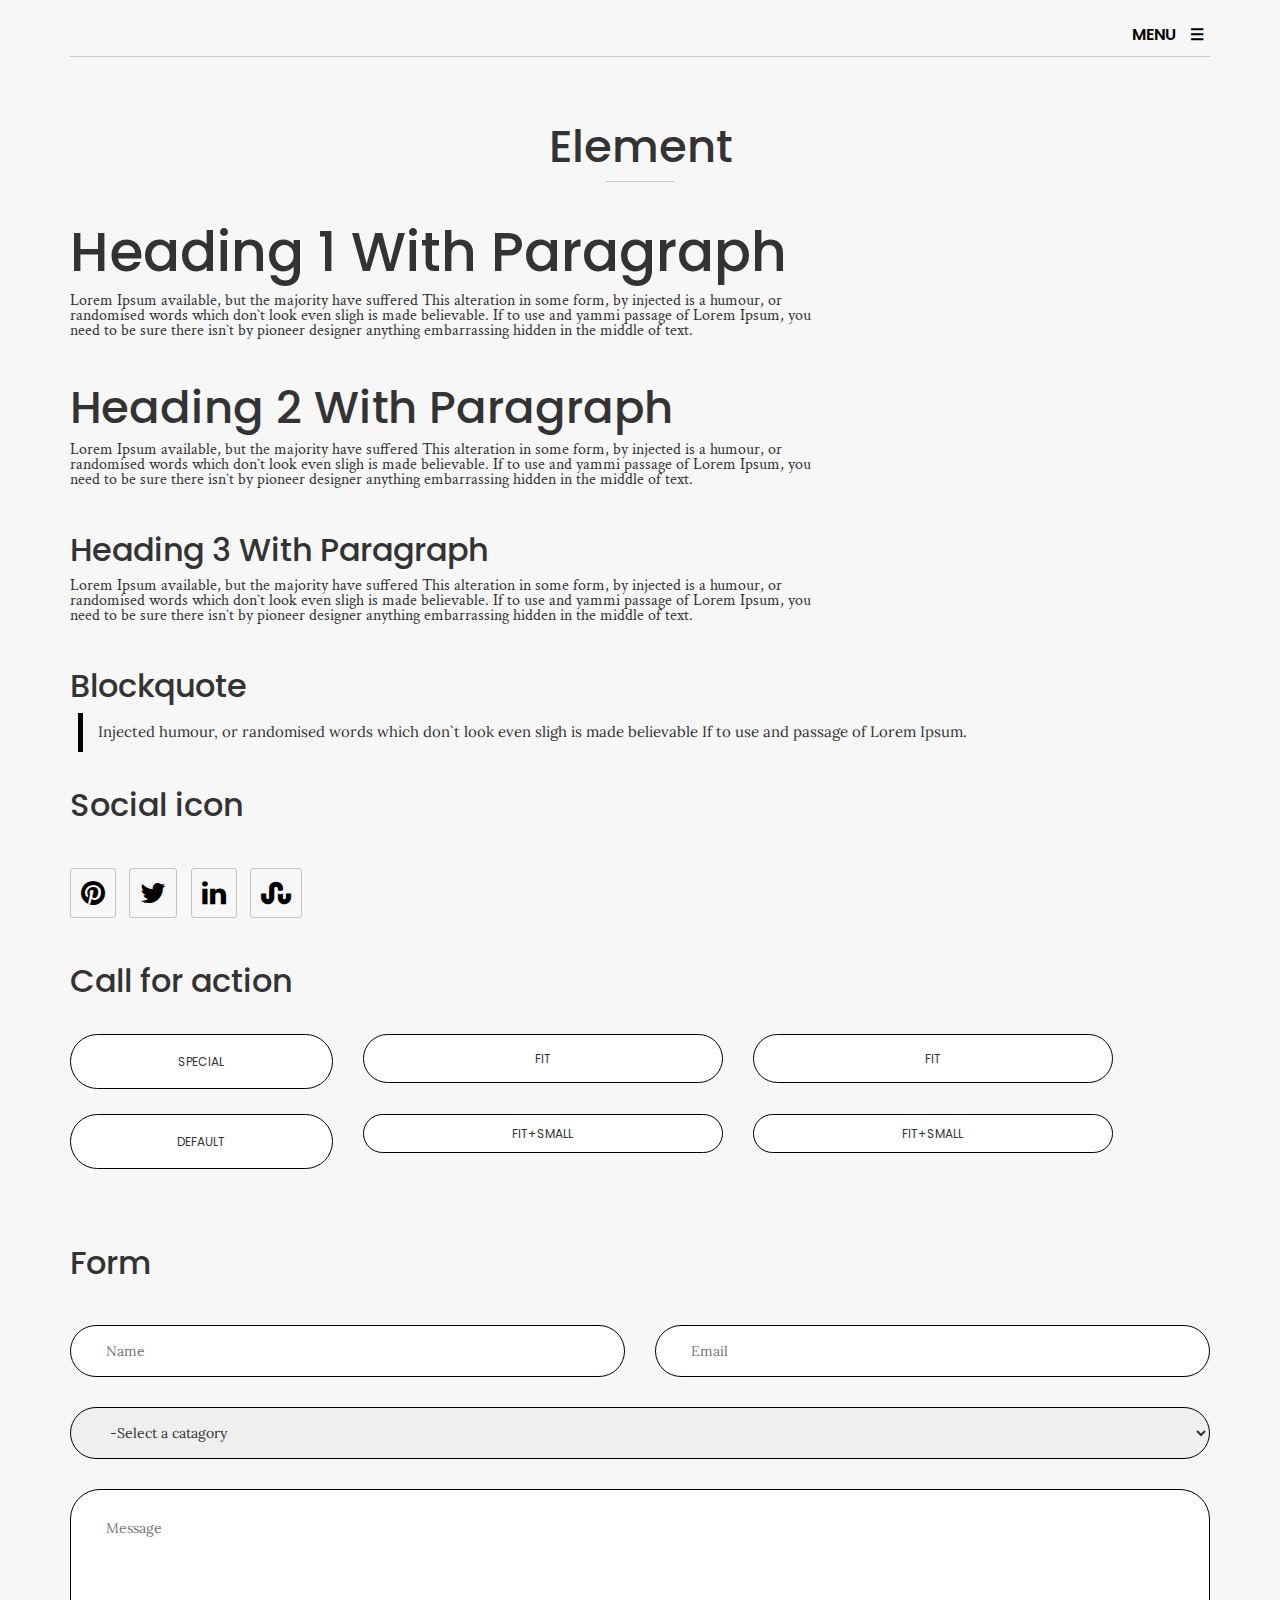
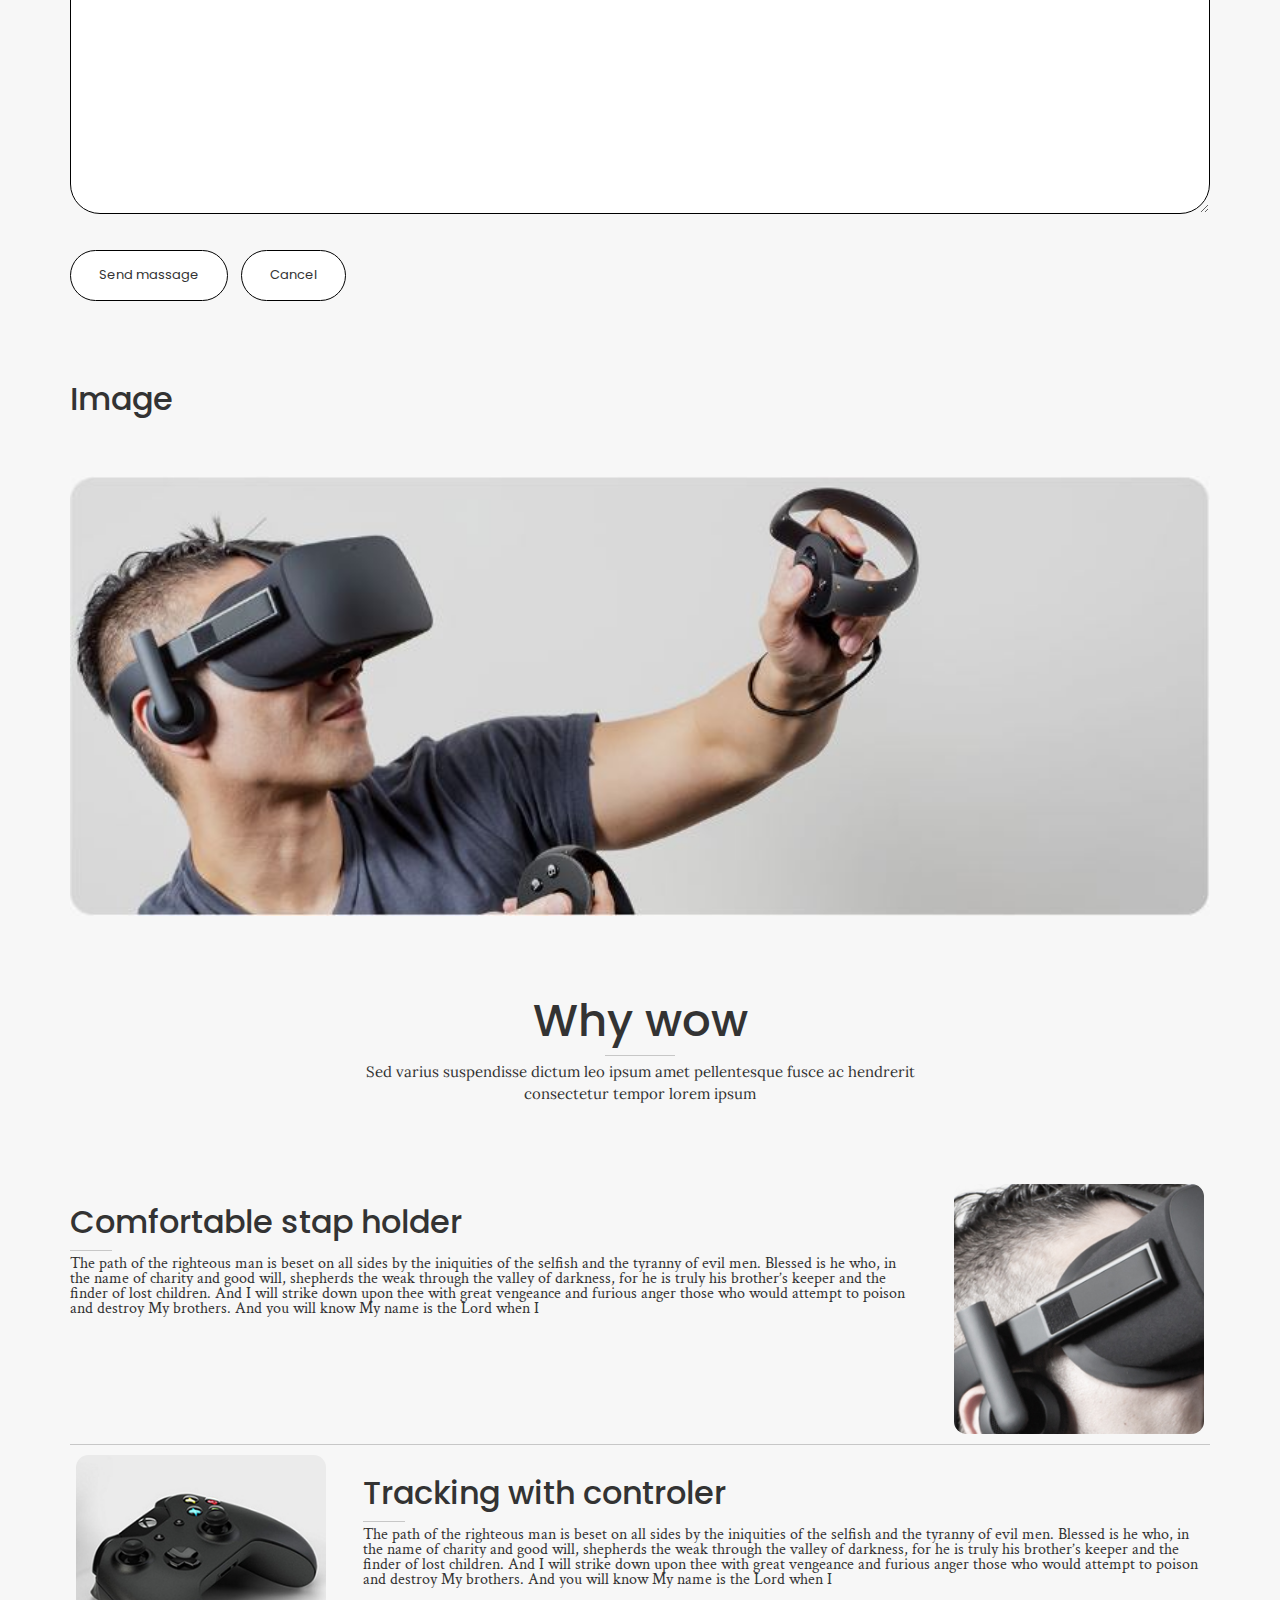
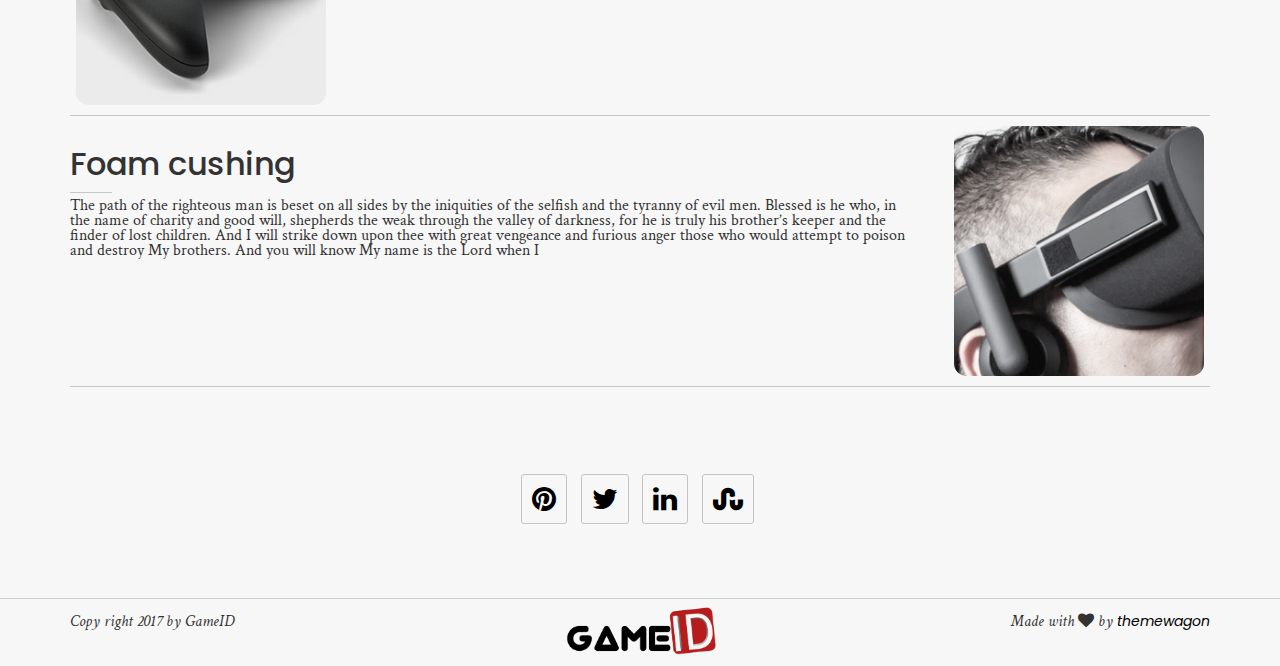
==== element.html @ fc6f2560 "first commit" ====
<!DOCTYPE html>
<html>
<head>
        <meta charset="utf-8">
        <meta http-equiv="X-UA-Compatible" content="IE=edge">
        <meta name="viewport" content="width=device-width, initial-scale=1">
        <meta name="description" content="">
        <meta name="author" content="">
        <link rel="stylesheet" type="text/css" href="assets/css/bootstrap.min.css">
        <link rel="stylesheet" type="text/css" href="assets/font-awesome/css/font-awesome.min.css">
        <link href="https://fonts.googleapis.com/css?family=Lora:400i" rel="stylesheet">
        <link href="https://fonts.googleapis.com/css?family=Poppins:400,600" rel="stylesheet">
        <link href="https://fonts.googleapis.com/css?family=Crimson+Text" rel="stylesheet">
        <link rel="stylesheet" type="text/css" href="assets/css/style.css">
        <script type="text/javascript" src="assets/js/script.js" ></script>
        <title>GameID</title>
</head>
<body>
<!-- div used to make the body blur -->
<div class="overlay" id="overlay" onclick="closeNav()"></div>

    <section class="element-full">
        <section class="head-bar">
          <div class="container">
              <div class="row">
                <div class="col-lg-6 col-xs-6 col-sm-6 col-md-6">
                </div>
                <div class="col-lg-6 col-xs-6 col-sm-6 col-md-6 text-right">
                    <div id="mySidenav" class="sidenav text-center">
                    <a href="javascript:void(0)" class="closebtn" onclick="closeNav()">&times;</a><br>
                    <a href="index.html">Home</a><hr>
                        <a href="index.html">Harga Voucher</a><hr>
                        <a href="generic.html">Cara Beli</a><hr>
                        <a href="element.html">Tentang Kami</a>
                </div>
                    <div class="main" id="main">
                      <a href="#" onclick="openNav()">MENU &#9776;</a>
                    </div>
                </div>
              </div>
              <hr>
          </div>
        </section>
        <section class="element-page">
          <div class="container">
            <h2 class="text-center">Element</h2>
            <hr class="hr-mid">

            <section class="Element-heading">
              <h1>Heading 1 With Paragraph</h1>
              <p class="Element-heading-para font-2">
                Lorem Ipsum available, but the majority have suffered This alteration in some form, by injected is a humour, or randomised words which don`t look even sligh is made  believable. If  to use and yammi passage of Lorem Ipsum, you need to be sure there isn`t by pioneer designer anything embarrassing hidden in the middle of text.
              </p>
            </section>
            <section class="Element-heading">
                <h2>Heading 2 With Paragraph</h2>
                <p class="Element-heading-para font-2">
                  Lorem Ipsum available, but the majority have suffered This alteration in some form, by injected is a humour, or randomised words which don`t look even sligh is made  believable. If  to use and yammi passage of Lorem Ipsum, you need to be sure there isn`t by pioneer designer anything embarrassing hidden in the middle of text.
                </p>
            </section>
            <section class="Element-heading">
                <h3>Heading 3 With Paragraph</h3>
                <p class="Element-heading-para font-2">
                  Lorem Ipsum available, but the majority have suffered This alteration in some form, by injected is a humour, or randomised words which don`t look even sligh is made  believable. If  to use and yammi passage of Lorem Ipsum, you need to be sure there isn`t by pioneer designer anything embarrassing hidden in the middle of text.
                </p>
            </section>
            <section class="Element-heading">
              <h3>Blockquote</h3>
              <div class="row">
              <div class="col-xs-12 col-lg-12 col-sm-12 col-md-12 blockquote-row">
                  <div class="col-xs-12 col-lg-12 col-sm-12 col-md-12 blockquote-side">
                    <p class="font-1">
                      Injected humour, or randomised words which don`t look even sligh is made
                      believable If  to use and passage of Lorem Ipsum.
                    </p>
                  </div>
              </div>
            </section>
            <section class="Element-heading">
              <h3>Social icon</h3>
                  <section class="social E-social">
                    <ul>
                      <li><a href="#" class="fa fa-pinterest fa-2x" aria-hidden="true"></a></li>
                      <li><a href="#" class="fa fa-twitter fa-2x" aria-hidden="true"></a></li>
                      <li><a href="#" class="fa fa-linkedin fa-2x" aria-hidden="true"></a></li>
                      <li><a href="#" class="fa fa-stumbleupon fa-2x" aria-hidden="true"></a></li>  
                    </ul>
                  </section>
            </section>
            <section class="Element-heading">
              <h3>Call for action</h3>
                  <div class="row btn-line">
                    <div class="col-lg-3 col-md-3 col-sm-3 col-xs-11">
                      <a class="btn btn-default call-btn-1" href="#">SPECIAL</a>
                    </div>
                    <div class="col-lg-4 col-md-4 col-sm-4 col-xs-12">
                      <a class="btn btn-default call-btn-2" href="#">FIT</a>
                    </div>
                    <div class="col-lg-4 col-md-4 col-sm-4 col-xs-12">
                      <a class="btn btn-default call-btn-2" href="#">FIT</a>
                    </div>
                  </div>

                  <div class="row btn-line">
                    <div class="col-lg-3 col-md-3 col-sm-3 col-xs-11">
                      <a class="btn btn-default call-btn-1" href="#">DEFAULT</a>
                    </div>
                    <div class="col-lg-4 col-md-4 col-sm-4 col-xs-12">
                      <a class="btn btn-default call-btn-3" href="#">FIT+SMALL</a>
                    </div>
                    <div class="col-lg-4 col-md-4 col-sm-4 col-xs-12">
                      <a class="btn btn-default call-btn-3" href="#">FIT+SMALL</a>
                    </div>
                  </div>
            </section>
            <section class="form-section">
              <h3>Form</h3>
              <form>
                <fieldset>
                  <div class="row">
                  <div class="col-lg-6 col-md-6 col-sm-12 col-xs-12">
                  <input type="text" name="name" placeholder="Name">
                  </div>
                  <div class="col-lg-6 col-md-6 col-sm-12 col-xs-12">
                    <input type="text" name="email" placeholder="Email">
                  </div>
                  <div class="col-lg-12 col-md-12 col-sm-12 col-xs-12">
                    <select id="select">
                      <option>-Select a catagory</option>
                      <option>1</option>
                      <option>2</option>
                      <option>3</option>
                      <option>4</option>
                    </select>
                  </div> 
                  <div class="col-lg-12 col-md-12 col-sm-12 col-xs-12">
                    <textarea rows="14" id="comment" placeholder="Message" ></textarea>
                  </div> 
                  </div>
                  <button type="submit" class="btn btn-default">Send massage</button>
                  <button type="submit" class="btn btn-default">Cancel</button>
                </fieldset>
              </form>
            </section>
            <section class="E-image">
              <h3>Image</h3>
              <img class="img-generic img-responsive" src="assets/img/5.jpg">
            </section>
            <div class="row why-div">
              <div class="text-center why-pad">
                     <h2>Why wow</h2>
              </div>
                   <hr class="hr-mid">
                   <div class="sub-text text-center">
                         <p class="font-1">
                            Sed varius suspendisse dictum leo ipsum amet pellentesque
                            fusce ac hendrerit consectetur tempor lorem ipsum
                         </p>
                   </div>
            </div>
            <div class="row">
                <div class="col-lg-9 col-sm-12 col-md-9 col-xs-12">
                 <div class="holder-para">
                  <h3>Comfortable stap holder</h3>
                  <hr class="hr-short">
                  <p class="font-2">
                        The path of the righteous man is beset on all sides by the iniquities of the selfish and the tyranny of evil men. Blessed 
                        is he who, in the name of charity and good will, shepherds the weak through the valley of darkness, for he is truly his brother’s keeper and the finder of lost children. And I will strike down upon thee with great vengeance and furious anger those who would attempt to poison and destroy My brothers. And you will know My name is the Lord when I 
                  </p>
                 </div>
                </div>
                <div class="col-lg-3 col-xs-12 col-sm-12 col-md-3">
                        <div class="holder-img">
                          <img class="round-img img-responsive center-block" src="assets/img/2.jpg">
                        </div>
                </div>
            </div>

            <hr class="line-full">
            
            <div class="row"> 
                <div class="col-lg-9 col-xs-12 col-sm-12 col-md-9 col-md-push-3">
                 <div class="holder-para">
                  <h3>Tracking with controler</h3>
                  <hr class="hr-short">
                  <p class="font-2">
                    The path of the righteous man is beset on all sides by the iniquities of the selfish and the tyranny of evil men. Blessed 
                    is he who, in the name of charity and good will, shepherds the weak through the valley of darkness, for he is truly his brother’s keeper and the finder of lost children. And I will strike down upon thee with great vengeance and furious anger those who would attempt to poison and destroy My brothers. And you will know My name is the Lord when I 
                  </p>
                 </div>
                </div>
                <div class="col-lg-3 col-xs-12 col-sm-12 col-md-3 col-md-pull-9">
                        <div class="holder-img">
                          <img class="round-img img-responsive center-block" src="assets/img/3.jpg">
                        </div>
                </div> 
            </div>

            <hr class="line-full">
            
            <div class="row">
                <div class="col-lg-9 col-xs-12 col-sm-12 col-md-9">
                 <div class="holder-para">
                  <h3>Foam cushing</h3>
                  <hr class="hr-short">
                  <p class="font-2">
                        The path of the righteous man is beset on all sides by the iniquities of the selfish and the tyranny of evil men. Blessed 
                        is he who, in the name of charity and good will, shepherds the weak through the valley of darkness, for he is truly his brother’s keeper and the finder of lost children. And I will strike down upon thee with great vengeance and furious anger those who would attempt to poison and destroy My brothers. And you will know My name is the Lord when I  
                  </p>
                 </div>
                </div>
                <div class="col-lg-3 col-xs-12 col-sm-12 col-md-3">
                        <div class="holder-img">
                          <img class="round-img img-responsive center-block" src="assets/img/2.jpg">
                        </div>
                </div>
            </div>
            <hr class="line-full">
        </section>
        <section class="social">
          <ul>
            <li><a href="#" class="fa fa-pinterest fa-2x" aria-hidden="true"></a></li>
            <li><a href="#" class="fa fa-twitter fa-2x" aria-hidden="true"></a></li>
            <li><a href="#" class="fa fa-linkedin fa-2x" aria-hidden="true"></a></li>
            <li><a href="#" class="fa fa-stumbleupon fa-2x" aria-hidden="true"></a></li>  
          </ul>
        </section>

    <section class="footer">
      <div class="container">
        <div class="row">
          <div class="col-lg-5 col-md-5 col-sm-5 col-xs-5">
            <div class="footer-p1">
                    <p class="font-2">Copy right 2017 by GameID</p>
            </div>
          </div>
          <div class="col-lg-2 col-md-2 col-sm-2 col-xs-2">
            <img class="img-responsive foot-img" src="assets/img/wow_logo.png">
          </div>
          <div class="col-lg-5 col-md-5 col-sm-5 col-xs-5">
            <div class="footer-p2" >
                     <p class="font-2">Made with  <i class="fa fa-heart" aria-hidden="true" ></i> by <a href="https://themewagon.com/themes/" target="_blank">themewagon</a></p>
            </div>
          </div>
        </div>
      </div>
    </section>
 
</body>
</html>
---- assets/css/style.css ----
html, body{
  min-height: 100%;
}
body{
  position: relative;
}
*{
    outline: none;
}
.overlay{
  position: absolute;
  top: 0;
  left: 0;
  width: 0%;
  height: 0%;
  z-index: 9;
  background-color: rgba(0,0,0,0.5); /*dim the background*/
}
.sidenav {
    height: 100%;
    width: 0;
    position: fixed;
    z-index: 10;
    top: 0;
    right: 0;
    background-color: white;
    overflow-x: hidden;
    transition: 0.5s;
    padding-top: 5%;
}
.main a{
    color: black;
    text-decoration: none;
    font-size: 16px;
    cursor:pointer;
    word-spacing: 10px;
    font-weight: 600;

}
.sidenav a {
    padding: 5%;
    text-decoration: none;
    color: #818181;
    display: block;
    transition: 0.3s;
    font-size: 16px;
    letter-spacing: 2px;
}
.sidenav hr{
    margin-bottom: 5px;
    margin-top: 6px;
}

.sidenav a:hover, .offcanvas a:focus{
    color: #2c2b2b;
}

.sidenav .closebtn {
    position: absolute;
    top: 0;
    right: 25px;
    font-size: 36px;
    margin-left: 50px;
}

#main {
    transition: margin-left .5s;
    padding-right: 6px;
    padding-top: 15px;
}

/*@media screen and (max-height: 450px) {
  .sidenav {padding-top: 15px;}
  .sidenav a {font-size: 18px;}
}*/

.menu-ul{
    text-align: center;
}
.menu-ul li{
    list-style-type: none;
}
body {
    background-color: #fefefe;
    transition: background-color .5s;
    font-family: monospace; 
}
.head-bar{
    padding-top: 1vh;
    max-height: 10vh;
}
.wow-logo{
    padding-bottom: 2vh;
    padding-top:7vh;
}
.img-logo{
    max-height: 15vh;
    margin-left: auto;
    margin-right: auto;
}
.helmet{
    max-height: 5vh;
}
.head{
    min-height: 60vh;
    position: relative;
    background-position: bottom;
    background-repeat: no-repeat;
    background-size:53vh;
}
.fix-bottom{
    text-align: bottom;

}
/*button {
    background-color: #fefefe;
    border-color: black;
    color: black;
    text-align: center;
    text-decoration: none;
    display: inline-block;
    font-size: 16px;
    border-radius: 50px;
    border-width: 1px;
    letter-spacing: 2px;

}*/
.wow-button{
    padding: 16px 60px;
    border: solid 1px black;
    color: black;
    text-align: center;
    text-decoration: none;
    display: inline-block;
    font-size: 16px;
    border-radius: 50px;
    letter-spacing: 2px;
}
.wow-button:hover{
    color: #ffffff;
    background-color: #2d2d2d;
    transition: .5s;
}
.font-1{
    font-family: 'Lora', serif;
    font-size: 15px;
}
.hr-social{
    margin:0px;
    margin-top: 30px;
}
.index-part-2,.index-part-4,.index-part-3{
    padding-top: 2px;
    padding-bottom: 2px;
}
.index-part-2,.index-part-4{
    background-color: #f7f7f7;
}
hr{
    background-color: #c7c7c7; height: 1px; border: 0;
    margin-top: 1vh;
}
h1,h2,h4,h3,h5,a,button{
    font-family: 'Poppins', sans-serif;
}
h1{
    font-size: 55px;
}
h2{
    font-size:45px;
}
h3{
    font-size: 32px;
}
h4{
    font-size: 21px;
}
h5{
    font-size: 100%;
}
h6{
    font-size: 100%;
}
.sub-text{
    padding-right: 25%;
    padding-left: 25%;
    padding-bottom: 3%;   
}
.block{
    border-style: solid;
    border-color: #dcd9d9;
    border-width: 1px;
    margin-right: 0px;
    padding-top: 8%;
    padding-bottom: 5%;
    padding-left: 25%;
    padding-right: 25%;
}
.block-first{
    border-right: none;
    border-bottom: none;
}
.block-second{
    border-bottom: none;
}
.block-third{
    border-right: none;
}
.block p{
    line-height: 28px;
    padding-top: 10px;
}
.icon{
    background-color: #2d2d2d;
    color: white;
    display: table;
    width: 60px;
    height: 60px;
    border-radius: 100%;
    margin-right: auto;
    margin-left: auto;
}

i{
        display: table-cell; 
        vertical-align: middle;
        position: relative;
        top: 50%;
        transform: translateY(50%);
        
}
.font-2{
    font-family: 'Crimson Text', serif;
    font-size: 16px;
    line-height: 15px;
}
.round-img{
    display: table;
    width: 250px;
    height: 250px;
    border-radius: 5%;
}
.container-fluid{
    padding-left: 0px;
    padding-right: 0px;
}
.social{
    text-align: center;
    display: block;
    padding-top: 6%;
    padding-bottom: 5%;
}
.social ul{
    padding-left: 0px;
}
.social li{
    list-style-type: none;
    display: inline-block;
    border:1px solid #c8c2c2;
    margin-right: 5px;
    border-radius: 3px;
}
.social a{
    padding: 10px;
    color: black;
    text-align: center;
    text-decoration: none;
}

.social a:hover{
    color: #ffffff;
    background-color: #2d2d2d;
    transition: .5s;
}
.footer-p1,.footer-p2{
    padding-top: 10px;
    font-style: italic;
    font-size: 16px; 
}
.footer-p2{
    display: inline-block;
    text-align: right;
    padding-right: 0px;
    width: 100%;
}
i.fa-heart{
    transform:translateY(-20%);
    margin-bottom: 0px;
}
.footer{
    padding-top: 5px;
    padding-bottom: 10px;
    border-top: 1px solid #cccccc;
}
.generic-page{
    background-color: #f7f7f7; 
    padding-bottom: 30px;
}
.generic{
    padding-top: 25px;
}
.img-generic{
    padding-top: 15px;
    width: 100%;
    margin: 0px;
    padding-bottom: 60px;
}
.generic-p{
    padding-bottom: 20px;
    font-size: 18px;

}
.element-full{
    background-color: #f7f7f7; 
}
.element-page{
    padding-top: 25px;
}
.Element-heading{
    padding-top: 15px;
}
.Element-heading-para{
    padding-right: 380px;
}
.call-btn-1{
    border:1px solid black;
    border-radius: 30px;
    width:100%;
    margin-top: 20px;
    padding-top: 18px;
    padding-bottom: 18px;
    font-size: 12px;
}
.call-btn-2{
    border:1px solid black;
    border-radius: 25px;
    width:100%;
    margin-top: 20px;
    padding-top: 15px;
    padding-bottom: 15px;
    font-size: 12px;
}
.call-btn-3{
    border:1px solid black;
    border-radius: 25px;
    width:100%;
    margin-top: 20px;
    padding-top: 10px;
    padding-bottom: 10px;
    font-size: 12px;
}
.btn-line{
    padding-top: 5px;
}
.btn-line a:hover{
    color:white;
    background-color: black;
    transition: .5s;
}
.form-section{
    padding-top: 56px;
}
.col-block{
     padding-left:0px;padding-right:0px;
}

input,select,textarea{
     width: 100%;
    border:1px solid black;
    border-radius: 30px;
    font-family: 'Lora', serif;
    padding-top: 15px;
    padding-bottom: 15px;
    padding-left: 35px;
    margin-bottom: 30px;
}
textarea{
    padding-top: 28px;
}
.form-section h3{
    padding-bottom: 35px;
}
.form-section button{
    padding-top: 15px;
    padding-bottom: 15px;
    padding-left: 28px;
    padding-right: 28px;
    font-size: 13px;
    letter-spacing: 0px;
    margin-right: 5px;
    margin-bottom: 60px;
    border-radius: 50px;
    border:solid 1px black;
}
.form-section button:hover{
    color: #ffffff;
    background-color: #2d2d2d;
    transition: .5s;
}
.E-image img{
    padding-top: 50px;
}
.wow-btn{
     padding-top:4vh;
     padding-bottom:2vh;
}
.foot-img{
    margin-right: auto;
    margin-left: auto;
}
.why-div{
    margin-bottom:35px;
}
.line-full{
    margin-top:10px;margin-bottom:10px;
}
.hr-short{
     width:5%;
     margin-top: 5px;
    margin-bottom: 5px;
     margin-left: 0px;
}
.hr-mid{
    width: 6%;
    margin-top: 5px;
    margin-bottom: 5px;
    margin-left: auto;
    margin-right: auto;
}
.blockquote-row{
 padding-left:2%;
 padding-right: 18%;
}
.blockquote-side{
     border-left:thick solid black;padding-top:8px;
}
.blockquote-side.font-1{
    margin-left:12px;
}
.E-social{
    text-align:left;padding-top:36px;padding-bottom:0px;
}
.footer-p2 a{
    color: black;
    font-size: 14px;
}
@media screen and (min-width: 481px) and (max-width: 1200px) {

   .block{
    padding-top: 10px;
    padding-bottom: 15px;
    padding-left: 30px;
    padding-right: 30px;
   }
   .Element-heading-para{
    padding-right: 80px;
   }
   .footer-p1,.footer-p2{
    padding-top: 0px;
    font-size: 10px; 
    }
    .footer{
        padding-top: 15px;
        padding-bottom: 25px;
    }
    .footer-p2 a{
    font-size: 12px;
    }
}


@media only screen and (max-width: 480px) {
    .font-1{
        font-size: 18px;
    }
/*   .block{
    padding-top: 30px;
    padding-bottom: 20px;
    padding-left: 40px;
    padding-right: 40px;
   }*/
   .Element-heading-para{
    padding-right: 60px;
  }
    .footer-p1 p,.footer-p2 p{
    padding-top: 0px;
    font-size: 12px;
    letter-spacing: 0px;
    line-height: 14px; 
    }
    .footer-p2 p{
        line-height: 8px;
    }
    .footer-p2 a{
    font-size: 10px;
    }
    .footer{
        padding-top: 15px;
        padding-bottom: 25px;
    }
/*    .wow-logo{
    padding-bottom: 10px;
    padding-top: 40px;
    }*/
    .wow-btn{
     padding-top:20px;
     padding-bottom:5px;
    }
    input,select,textarea{
    padding-top: 8px;
    padding-bottom: 8px;
    padding-left: 20px;
    margin-bottom: 15px;
    }
    textarea{
        padding-top: 15px;
    }
    .call-btn-1{
    margin-top: 12px;
    padding-top: 12px;
    padding-bottom: 10px;
    font-size: 10px;
    }
    .call-btn-2{
        margin-top: 12px;
        padding-top: 7px;
        padding-bottom: 7px;
        font-size: 10px;
    }
    .call-btn-3{
        margin-top: 12px;
        padding-top: 5px;
        padding-bottom: 5px;
        font-size: 10px;
    }
    .head-bar{
    padding: auto;
    }
    /*.wow-logo{
        padding: auto;
    }*/
    button {
        padding: auto;

    }
    .generic{
    padding-top: 15px;
    }
    .generic img{
    padding-top: 10px;
    }
    h1{
    font-size: 38px;
    }
    h2{
        font-size:33px;
    }
    h3{
        font-size: 23px;
    }
    h4{
        font-size: 20px;
    }
    h5{
        font-size: 100%;
    }
    h6{
        font-size: 100%;
    }
}

/*This section for small height device*/
@media only screen and (max-height: 400px){
    .head-bar{
        padding-top: 1vh;
        max-height: 10vh;
    }
    .wow-logo{
        padding-bottom: 2vh;
        padding-top:10vh;
    }
    .img-logo{
        max-height: 30vh;
        margin-left: auto;
        margin-right: auto;
    }
    .helmet{
        max-height: 20vh;
    }
    .btn-1{
        padding-top: 3vh;
        padding-bottom: 3vh;
    }
    .head{
        min-height: 150vh;
        background-size:60vh;
    }
        .wow-btn{
         padding-top:10vh;
         padding-bottom:4vh;
    }
    
}
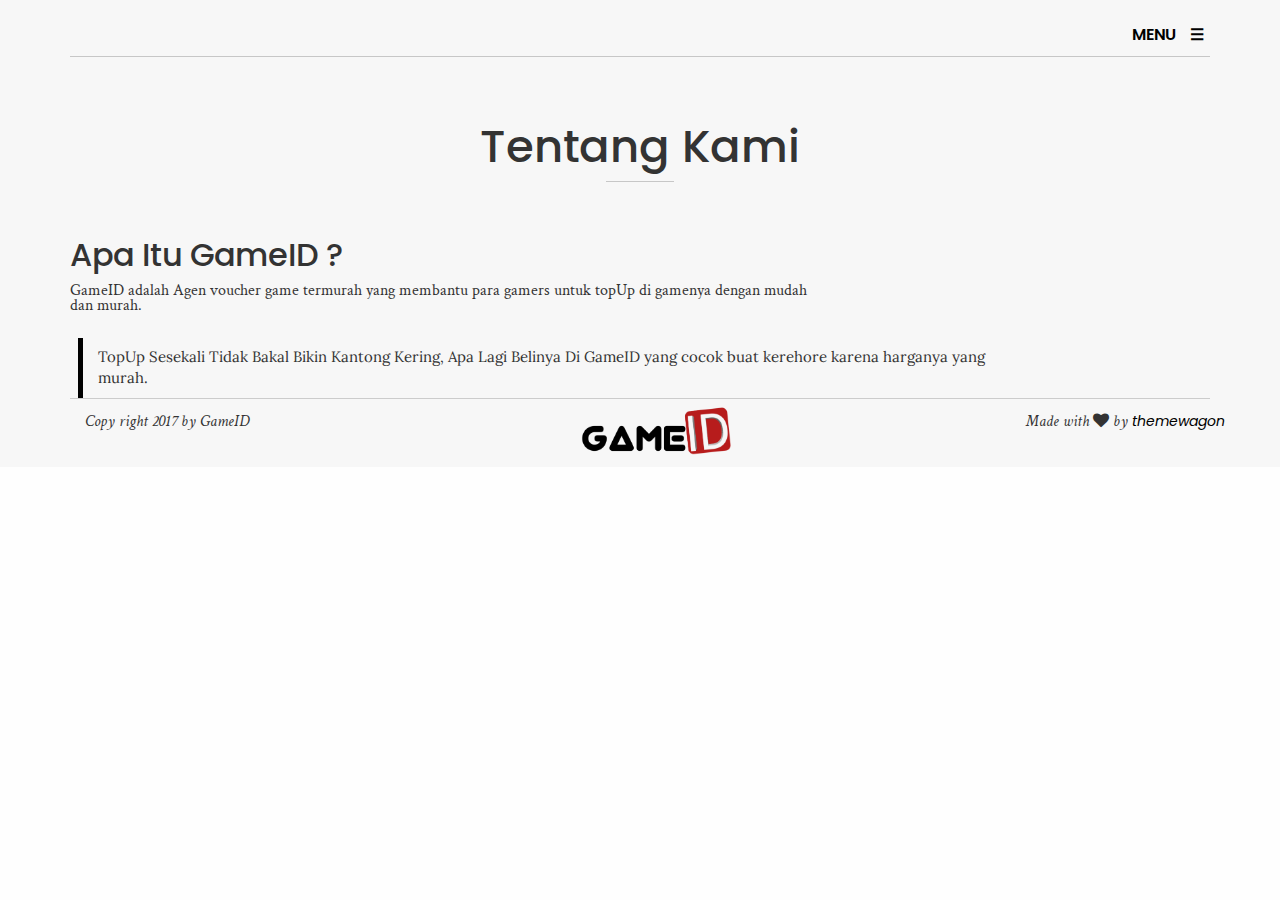
==== commit 6fb84262: "update baru" ====
--- a/element.html
+++ b/element.html
@@ -29,7 +29,7 @@
                     <div id="mySidenav" class="sidenav text-center">
                     <a href="javascript:void(0)" class="closebtn" onclick="closeNav()">&times;</a><br>
                     <a href="index.html">Home</a><hr>
-                        <a href="index.html">Harga Voucher</a><hr>
+                        <a href="price.html">Harga Voucher</a><hr>
                         <a href="generic.html">Cara Beli</a><hr>
                         <a href="element.html">Tentang Kami</a>
                 </div>
@@ -43,188 +43,26 @@
         </section>
         <section class="element-page">
           <div class="container">
-            <h2 class="text-center">Element</h2>
+            <h2 class="text-center">Tentang Kami</h2>
             <hr class="hr-mid">
 
             <section class="Element-heading">
-              <h1>Heading 1 With Paragraph</h1>
-              <p class="Element-heading-para font-2">
-                Lorem Ipsum available, but the majority have suffered This alteration in some form, by injected is a humour, or randomised words which don`t look even sligh is made  believable. If  to use and yammi passage of Lorem Ipsum, you need to be sure there isn`t by pioneer designer anything embarrassing hidden in the middle of text.
-              </p>
-            </section>
             <section class="Element-heading">
-                <h2>Heading 2 With Paragraph</h2>
+                <h3>Apa Itu GameID ?</h3>
                 <p class="Element-heading-para font-2">
-                  Lorem Ipsum available, but the majority have suffered This alteration in some form, by injected is a humour, or randomised words which don`t look even sligh is made  believable. If  to use and yammi passage of Lorem Ipsum, you need to be sure there isn`t by pioneer designer anything embarrassing hidden in the middle of text.
+                  GameID adalah Agen voucher game termurah yang membantu para gamers untuk topUp di gamenya dengan mudah dan murah.
                 </p>
             </section>
             <section class="Element-heading">
-                <h3>Heading 3 With Paragraph</h3>
-                <p class="Element-heading-para font-2">
-                  Lorem Ipsum available, but the majority have suffered This alteration in some form, by injected is a humour, or randomised words which don`t look even sligh is made  believable. If  to use and yammi passage of Lorem Ipsum, you need to be sure there isn`t by pioneer designer anything embarrassing hidden in the middle of text.
-                </p>
-            </section>
-            <section class="Element-heading">
-              <h3>Blockquote</h3>
               <div class="row">
               <div class="col-xs-12 col-lg-12 col-sm-12 col-md-12 blockquote-row">
                   <div class="col-xs-12 col-lg-12 col-sm-12 col-md-12 blockquote-side">
                     <p class="font-1">
-                      Injected humour, or randomised words which don`t look even sligh is made
-                      believable If  to use and passage of Lorem Ipsum.
+                      TopUp Sesekali Tidak Bakal Bikin Kantong Kering, Apa Lagi Belinya Di GameID yang cocok buat kerehore karena harganya yang murah.
                     </p>
                   </div>
               </div>
             </section>
-            <section class="Element-heading">
-              <h3>Social icon</h3>
-                  <section class="social E-social">
-                    <ul>
-                      <li><a href="#" class="fa fa-pinterest fa-2x" aria-hidden="true"></a></li>
-                      <li><a href="#" class="fa fa-twitter fa-2x" aria-hidden="true"></a></li>
-                      <li><a href="#" class="fa fa-linkedin fa-2x" aria-hidden="true"></a></li>
-                      <li><a href="#" class="fa fa-stumbleupon fa-2x" aria-hidden="true"></a></li>  
-                    </ul>
-                  </section>
-            </section>
-            <section class="Element-heading">
-              <h3>Call for action</h3>
-                  <div class="row btn-line">
-                    <div class="col-lg-3 col-md-3 col-sm-3 col-xs-11">
-                      <a class="btn btn-default call-btn-1" href="#">SPECIAL</a>
-                    </div>
-                    <div class="col-lg-4 col-md-4 col-sm-4 col-xs-12">
-                      <a class="btn btn-default call-btn-2" href="#">FIT</a>
-                    </div>
-                    <div class="col-lg-4 col-md-4 col-sm-4 col-xs-12">
-                      <a class="btn btn-default call-btn-2" href="#">FIT</a>
-                    </div>
-                  </div>
-
-                  <div class="row btn-line">
-                    <div class="col-lg-3 col-md-3 col-sm-3 col-xs-11">
-                      <a class="btn btn-default call-btn-1" href="#">DEFAULT</a>
-                    </div>
-                    <div class="col-lg-4 col-md-4 col-sm-4 col-xs-12">
-                      <a class="btn btn-default call-btn-3" href="#">FIT+SMALL</a>
-                    </div>
-                    <div class="col-lg-4 col-md-4 col-sm-4 col-xs-12">
-                      <a class="btn btn-default call-btn-3" href="#">FIT+SMALL</a>
-                    </div>
-                  </div>
-            </section>
-            <section class="form-section">
-              <h3>Form</h3>
-              <form>
-                <fieldset>
-                  <div class="row">
-                  <div class="col-lg-6 col-md-6 col-sm-12 col-xs-12">
-                  <input type="text" name="name" placeholder="Name">
-                  </div>
-                  <div class="col-lg-6 col-md-6 col-sm-12 col-xs-12">
-                    <input type="text" name="email" placeholder="Email">
-                  </div>
-                  <div class="col-lg-12 col-md-12 col-sm-12 col-xs-12">
-                    <select id="select">
-                      <option>-Select a catagory</option>
-                      <option>1</option>
-                      <option>2</option>
-                      <option>3</option>
-                      <option>4</option>
-                    </select>
-                  </div> 
-                  <div class="col-lg-12 col-md-12 col-sm-12 col-xs-12">
-                    <textarea rows="14" id="comment" placeholder="Message" ></textarea>
-                  </div> 
-                  </div>
-                  <button type="submit" class="btn btn-default">Send massage</button>
-                  <button type="submit" class="btn btn-default">Cancel</button>
-                </fieldset>
-              </form>
-            </section>
-            <section class="E-image">
-              <h3>Image</h3>
-              <img class="img-generic img-responsive" src="assets/img/5.jpg">
-            </section>
-            <div class="row why-div">
-              <div class="text-center why-pad">
-                     <h2>Why wow</h2>
-              </div>
-                   <hr class="hr-mid">
-                   <div class="sub-text text-center">
-                         <p class="font-1">
-                            Sed varius suspendisse dictum leo ipsum amet pellentesque
-                            fusce ac hendrerit consectetur tempor lorem ipsum
-                         </p>
-                   </div>
-            </div>
-            <div class="row">
-                <div class="col-lg-9 col-sm-12 col-md-9 col-xs-12">
-                 <div class="holder-para">
-                  <h3>Comfortable stap holder</h3>
-                  <hr class="hr-short">
-                  <p class="font-2">
-                        The path of the righteous man is beset on all sides by the iniquities of the selfish and the tyranny of evil men. Blessed 
-                        is he who, in the name of charity and good will, shepherds the weak through the valley of darkness, for he is truly his brother’s keeper and the finder of lost children. And I will strike down upon thee with great vengeance and furious anger those who would attempt to poison and destroy My brothers. And you will know My name is the Lord when I 
-                  </p>
-                 </div>
-                </div>
-                <div class="col-lg-3 col-xs-12 col-sm-12 col-md-3">
-                        <div class="holder-img">
-                          <img class="round-img img-responsive center-block" src="assets/img/2.jpg">
-                        </div>
-                </div>
-            </div>
-
-            <hr class="line-full">
-            
-            <div class="row"> 
-                <div class="col-lg-9 col-xs-12 col-sm-12 col-md-9 col-md-push-3">
-                 <div class="holder-para">
-                  <h3>Tracking with controler</h3>
-                  <hr class="hr-short">
-                  <p class="font-2">
-                    The path of the righteous man is beset on all sides by the iniquities of the selfish and the tyranny of evil men. Blessed 
-                    is he who, in the name of charity and good will, shepherds the weak through the valley of darkness, for he is truly his brother’s keeper and the finder of lost children. And I will strike down upon thee with great vengeance and furious anger those who would attempt to poison and destroy My brothers. And you will know My name is the Lord when I 
-                  </p>
-                 </div>
-                </div>
-                <div class="col-lg-3 col-xs-12 col-sm-12 col-md-3 col-md-pull-9">
-                        <div class="holder-img">
-                          <img class="round-img img-responsive center-block" src="assets/img/3.jpg">
-                        </div>
-                </div> 
-            </div>
-
-            <hr class="line-full">
-            
-            <div class="row">
-                <div class="col-lg-9 col-xs-12 col-sm-12 col-md-9">
-                 <div class="holder-para">
-                  <h3>Foam cushing</h3>
-                  <hr class="hr-short">
-                  <p class="font-2">
-                        The path of the righteous man is beset on all sides by the iniquities of the selfish and the tyranny of evil men. Blessed 
-                        is he who, in the name of charity and good will, shepherds the weak through the valley of darkness, for he is truly his brother’s keeper and the finder of lost children. And I will strike down upon thee with great vengeance and furious anger those who would attempt to poison and destroy My brothers. And you will know My name is the Lord when I  
-                  </p>
-                 </div>
-                </div>
-                <div class="col-lg-3 col-xs-12 col-sm-12 col-md-3">
-                        <div class="holder-img">
-                          <img class="round-img img-responsive center-block" src="assets/img/2.jpg">
-                        </div>
-                </div>
-            </div>
-            <hr class="line-full">
-        </section>
-        <section class="social">
-          <ul>
-            <li><a href="#" class="fa fa-pinterest fa-2x" aria-hidden="true"></a></li>
-            <li><a href="#" class="fa fa-twitter fa-2x" aria-hidden="true"></a></li>
-            <li><a href="#" class="fa fa-linkedin fa-2x" aria-hidden="true"></a></li>
-            <li><a href="#" class="fa fa-stumbleupon fa-2x" aria-hidden="true"></a></li>  
-          </ul>
-        </section>
 
     <section class="footer">
       <div class="container">
--- a/assets/css/style.css
+++ b/assets/css/style.css
@@ -306,7 +306,8 @@
     padding-bottom: 60px;
 }
 .generic-p{
-    padding-bottom: 20px;
+    padding-bottom: 10px;
+    padding-top: 5px;
     font-size: 18px;
 
 }
@@ -544,7 +545,7 @@
 
     }
     .generic{
-    padding-top: 15px;
+    padding-top: 5px;
     }
     .generic img{
     padding-top: 10px;
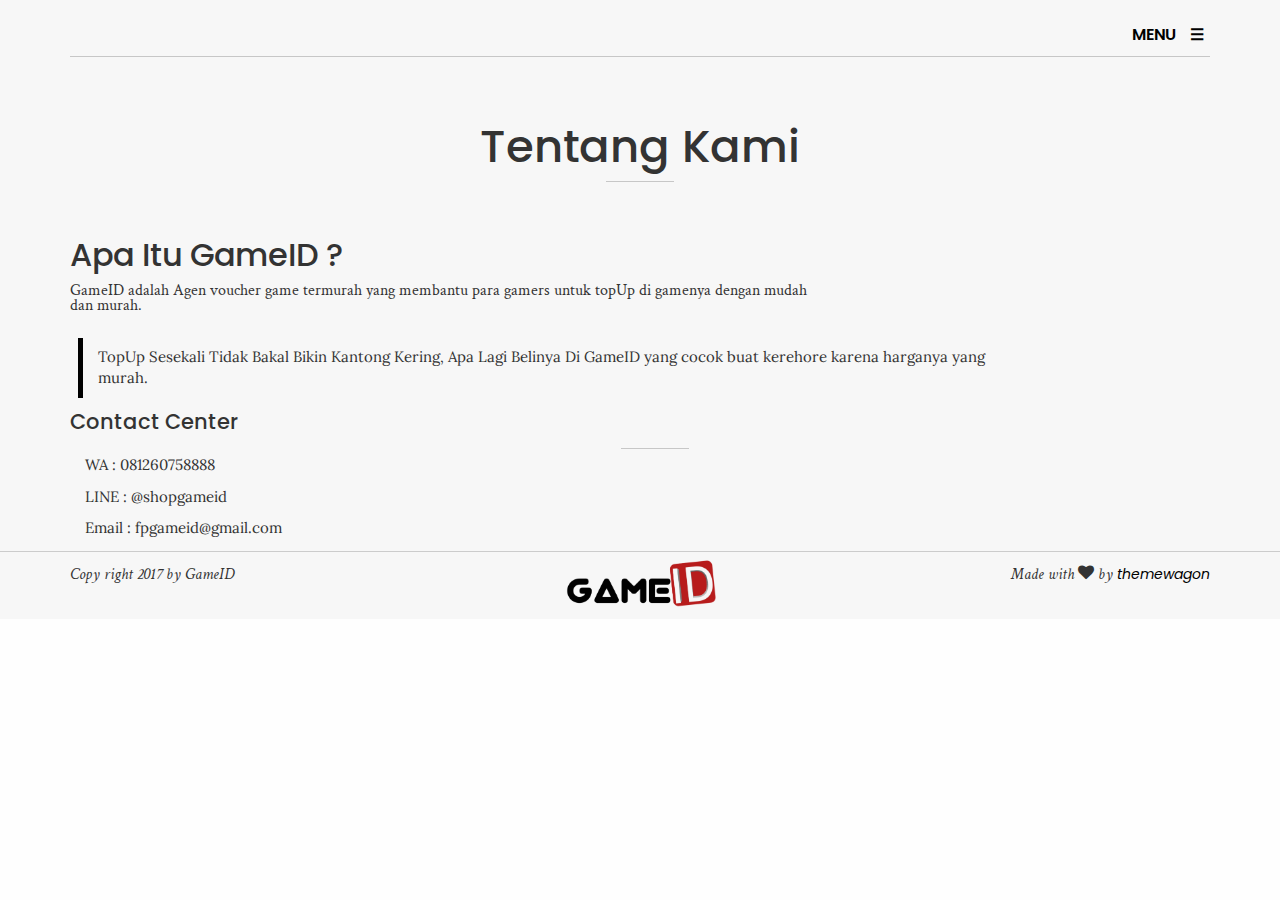
==== commit 0fae9fb3: "Line Update" ====
--- a/element.html
+++ b/element.html
@@ -64,6 +64,25 @@
               </div>
             </section>
 
+
+    <section class="index-part-4">
+         <div class="container">
+                
+                <div class="row">
+                         <h4>Contact Center</h4>
+                       </div>
+                       <hr class="hr-mid">
+                             <p class="font-1">WA : 081260758888
+                             </p>
+                             
+                             <p class="font-1">LINE : @shopgameid
+                             </p>
+      <p class="font-1">Email : fpgameid@gmail.com
+                             </p>
+                </div>
+          </div>
+    </section>
+    
     <section class="footer">
       <div class="container">
         <div class="row">
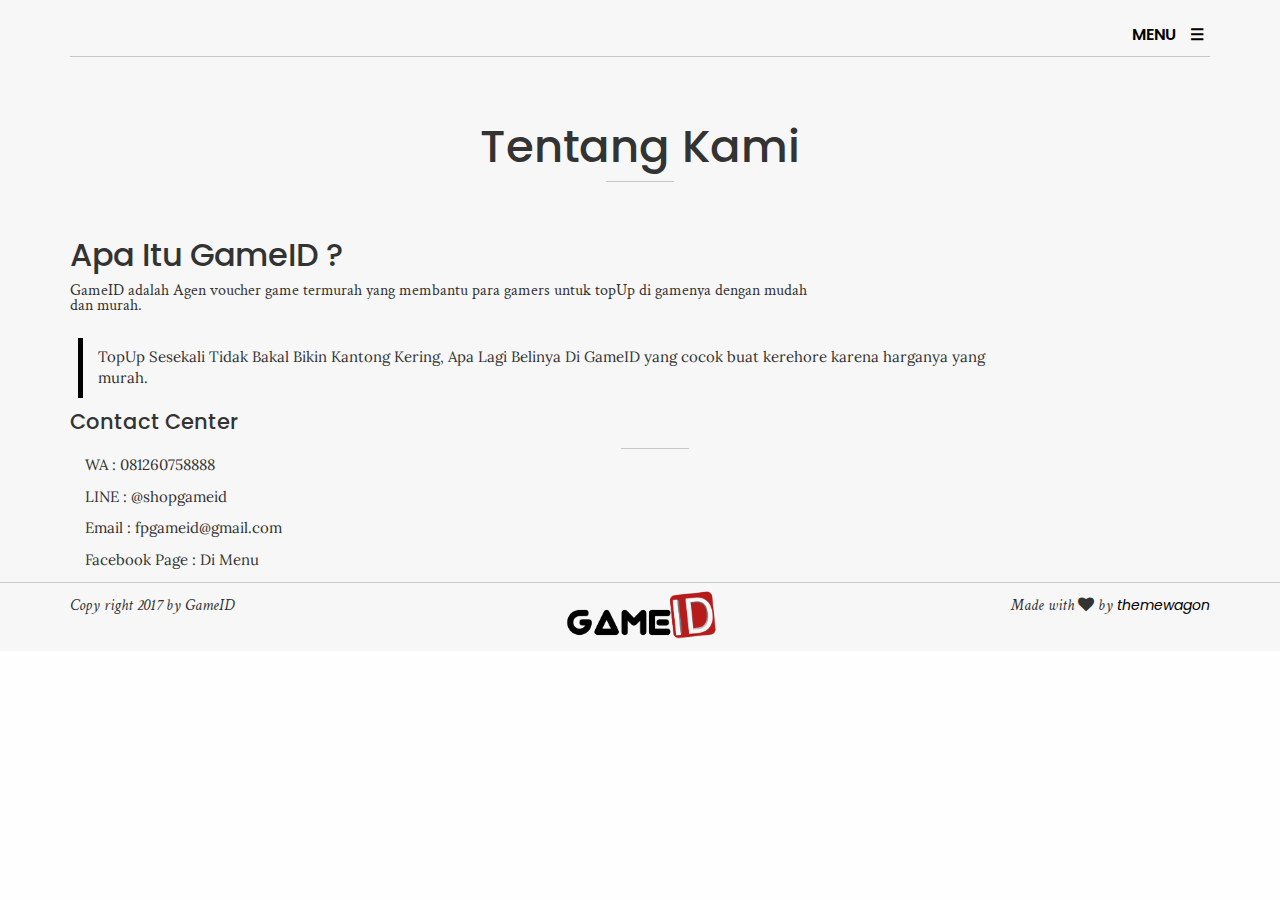
==== commit 3dbe8781: "Update Facebook Page" ====
--- a/element.html
+++ b/element.html
@@ -31,6 +31,7 @@
                     <a href="index.html">Home</a><hr>
                         <a href="price.html">Harga Voucher</a><hr>
                         <a href="generic.html">Cara Beli</a><hr>
+                                                <a href="https://mobile.facebook.com/GameID45">Halaman Facebook</a><hr>
                         <a href="element.html">Tentang Kami</a>
                 </div>
                     <div class="main" id="main">
@@ -79,6 +80,8 @@
                              </p>
       <p class="font-1">Email : fpgameid@gmail.com
                              </p>
+      <p class="font-1">Facebook Page : Di Menu
+                             </p>
                 </div>
           </div>
     </section>
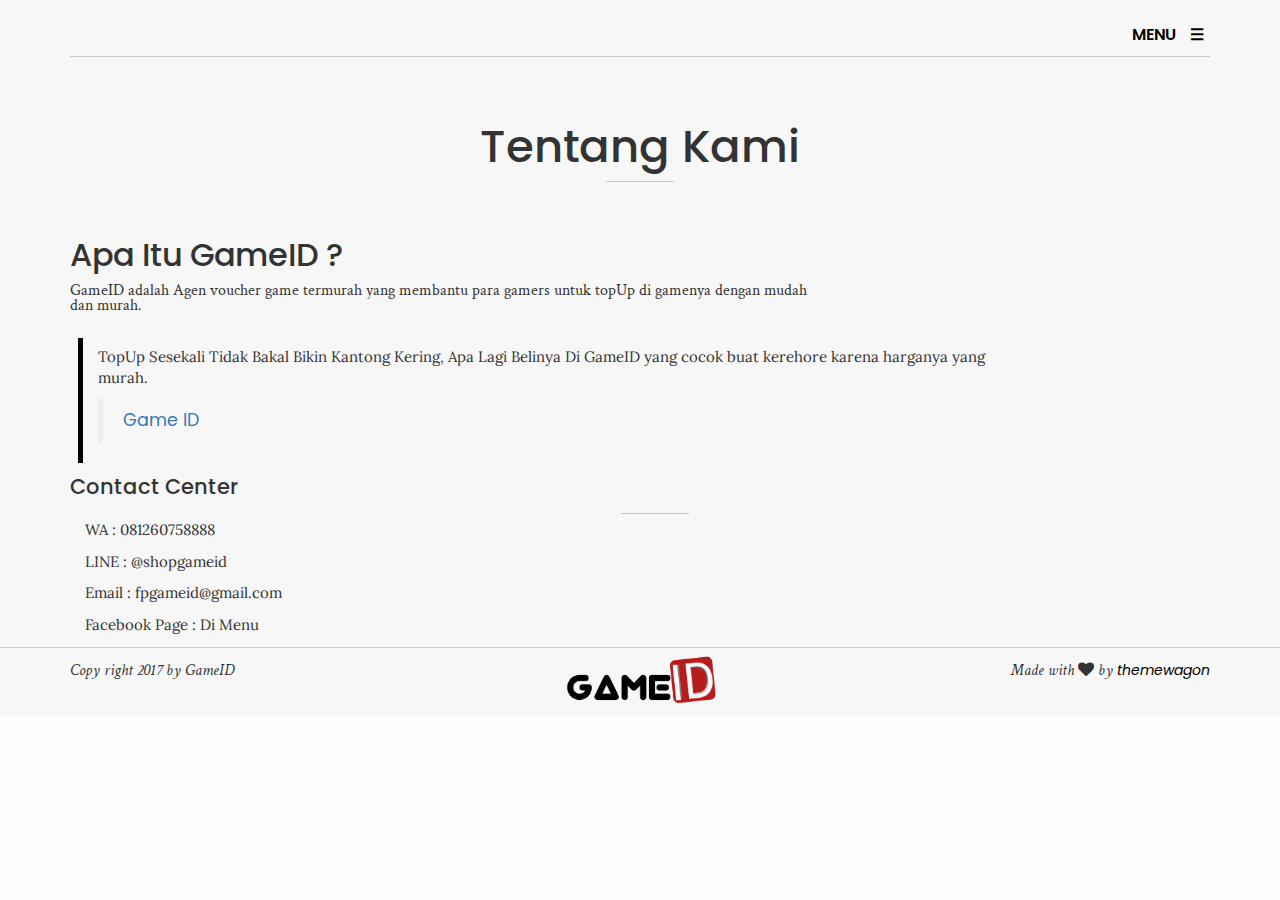
==== commit c215fc19: "Update Facebook Like" ====
--- a/element.html
+++ b/element.html
@@ -16,6 +16,9 @@
         <title>GameID</title>
 </head>
 <body>
+
+<div id="fb-root"></div> <script>(function(d, s, id) { var js, fjs = d.getElementsByTagName(s)[0]; if (d.getElementById(id)) return; js = d.createElement(s); js.id = id; js.src = 'https://connect.facebook.net/id_ID/sdk.js#xfbml=1&version=v2.11'; fjs.parentNode.insertBefore(js, fjs); }(document, 'script', 'facebook-jssdk'));</script>
+
 <!-- div used to make the body blur -->
 <div class="overlay" id="overlay" onclick="closeNav()"></div>
 
@@ -61,6 +64,9 @@
                     <p class="font-1">
                       TopUp Sesekali Tidak Bakal Bikin Kantong Kering, Apa Lagi Belinya Di GameID yang cocok buat kerehore karena harganya yang murah.
                     </p>
+                        
+                        <div class="fb-page" data-href="https://mobile.facebook.com/GameID45" data-tabs="timeline" data-small-header="false" data-adapt-container-width="true" data-hide-cover="false" data-show-facepile="true"><blockquote cite="https://mobile.facebook.com/GameID45" class="fb-xfbml-parse-ignore"><a href="https://mobile.facebook.com/GameID45">Game ID</a></blockquote></div>
+                        
                   </div>
               </div>
             </section>
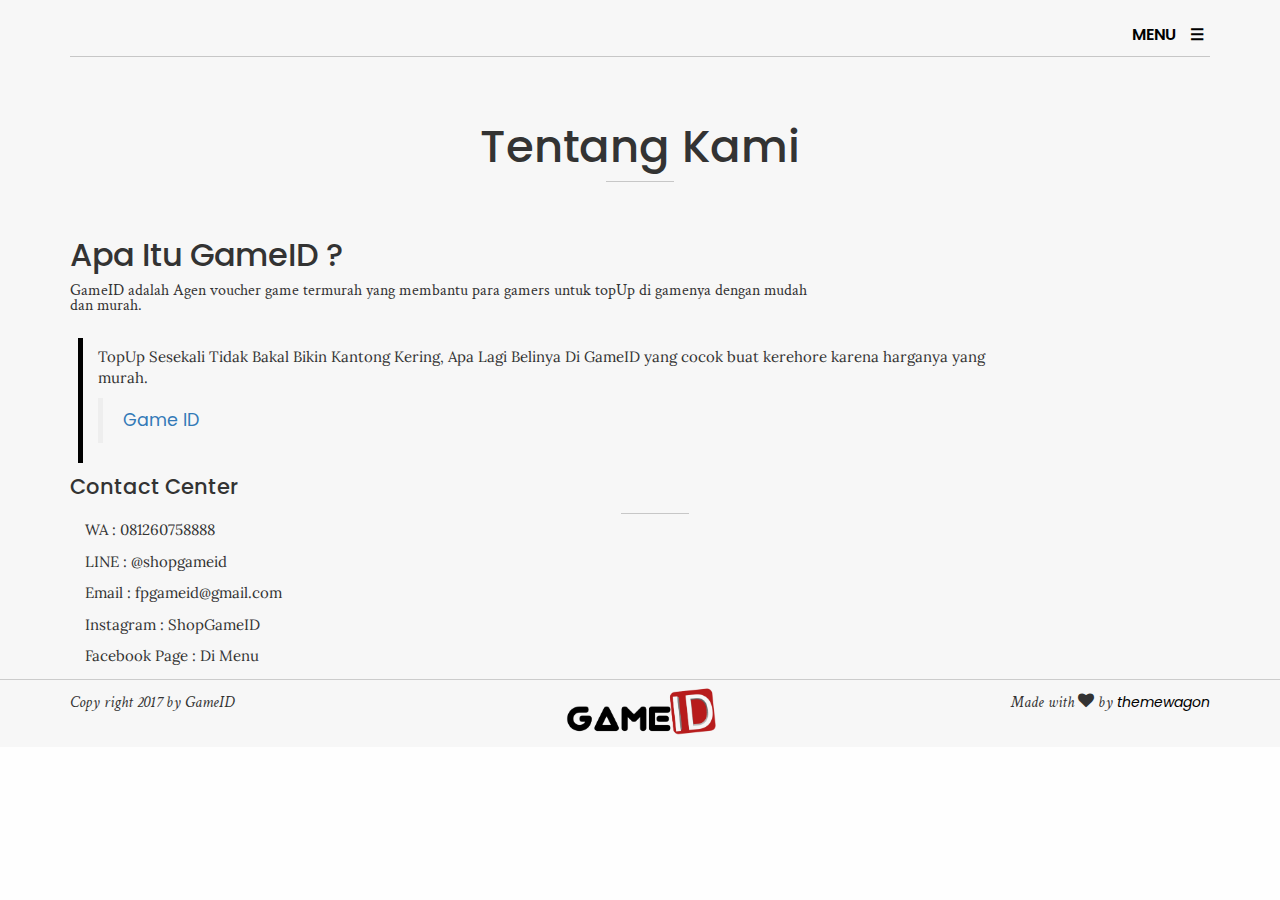
==== commit b83f2f5f: "IG Update" ====
--- a/element.html
+++ b/element.html
@@ -86,6 +86,8 @@
                              </p>
       <p class="font-1">Email : fpgameid@gmail.com
                              </p>
+      <p class="font-1">Instagram : ShopGameID
+                             </p>
       <p class="font-1">Facebook Page : Di Menu
                              </p>
                 </div>
